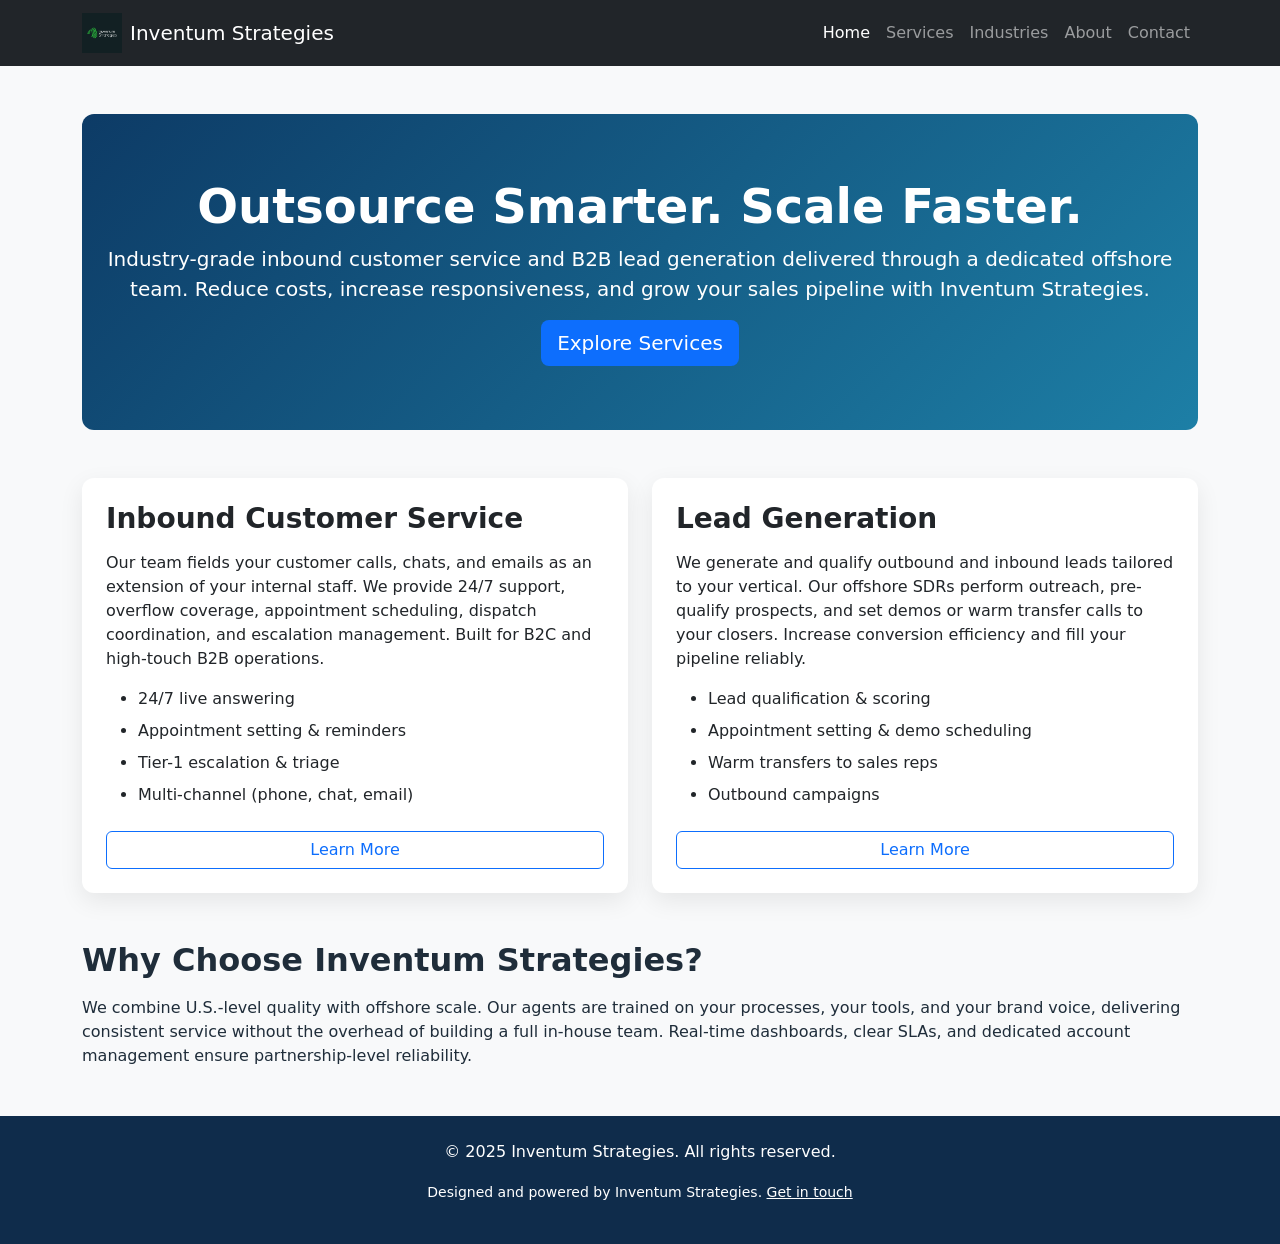
==== index.html @ a3165004 "Add files via upload" ====
<!DOCTYPE html>
<html lang="en">
<head>
<meta charset="UTF-8"/>
<meta name="viewport" content="width=device-width,initial-scale=1"/>
<title>Home – Inventum Strategies</title>
<link rel="icon" href="assets/images/logo.png" />
<link href="https://cdn.jsdelivr.net/npm/bootstrap@5.3.2/dist/css/bootstrap.min.css" rel="stylesheet">
<link rel="stylesheet" href="css/styles.css"/>
</head>
<body>
<nav class="navbar navbar-expand-lg navbar-dark bg-dark">
  <div class="container">
    <a class="navbar-brand d-flex align-items-center" href="index.html">
      <img src="assets/images/logo.png" alt="Inventum Strategies Logo" style="height:40px; margin-right:8px;"/>
      Inventum Strategies
    </a>
    <button class="navbar-toggler" type="button" data-bs-toggle="collapse" data-bs-target="#navmenu">
      <span class="navbar-toggler-icon"></span>
    </button>
    <div class="collapse navbar-collapse" id="navmenu">
      <ul class="navbar-nav ms-auto">
        <li class="nav-item"><a class="nav-link active" href="index.html">Home</a></li>
        <li class="nav-item"><a class="nav-link" href="services.html">Services</a></li>
        <li class="nav-item"><a class="nav-link" href="industries.html">Industries</a></li>
        <li class="nav-item"><a class="nav-link" href="about.html">About</a></li>
        <li class="nav-item"><a class="nav-link" href="contact.html">Contact</a></li>
      </ul>
    </div>
  </div>
</nav>
<div class="container my-5">

<div class="hero text-center mb-5">
  <h1 class="display-5 fw-bold">Outsource Smarter. Scale Faster.</h1>
  <p class="lead">Industry-grade inbound customer service and B2B lead generation delivered through a dedicated offshore team. Reduce costs, increase responsiveness, and grow your sales pipeline with Inventum Strategies.</p>
  <a href="services.html" class="btn btn-primary btn-lg">Explore Services</a>
</div>

<div class="row gy-4">
  <div class="col-md-6">
    <div class="card p-4">
      <h3 class="section-title">Inbound Customer Service</h3>
      <p>Our team fields your customer calls, chats, and emails as an extension of your internal staff. We provide 24/7 support, overflow coverage, appointment scheduling, dispatch coordination, and escalation management. Built for B2C and high-touch B2B operations.</p>
      <ul class="service-list">
        <li>24/7 live answering</li>
        <li>Appointment setting & reminders</li>
        <li>Tier-1 escalation & triage</li>
        <li>Multi-channel (phone, chat, email)</li>
      </ul>
      <a href="services.html#customer-service" class="btn btn-outline-primary">Learn More</a>
    </div>
  </div>
  <div class="col-md-6">
    <div class="card p-4">
      <h3 class="section-title">Lead Generation</h3>
      <p>We generate and qualify outbound and inbound leads tailored to your vertical. Our offshore SDRs perform outreach, pre-qualify prospects, and set demos or warm transfer calls to your closers. Increase conversion efficiency and fill your pipeline reliably.</p>
      <ul class="service-list">
        <li>Lead qualification & scoring</li>
        <li>Appointment setting & demo scheduling</li>
        <li>Warm transfers to sales reps</li>
        <li>Outbound campaigns</li>
      </ul>
      <a href="services.html#lead-gen" class="btn btn-outline-primary">Learn More</a>
    </div>
  </div>
</div>

<div class="my-5">
  <h2 class="section-title">Why Choose Inventum Strategies?</h2>
  <p>We combine U.S.-level quality with offshore scale. Our agents are trained on your processes, your tools, and your brand voice, delivering consistent service without the overhead of building a full in-house team. Real-time dashboards, clear SLAs, and dedicated account management ensure partnership-level reliability.</p>
</div>

</div>
<footer class="py-4 mt-5">
  <div class="container text-center">
    <p>&copy; 2025 Inventum Strategies. All rights reserved.</p>
    <p><small>Designed and powered by Inventum Strategies. <a href="contact.html" style="color:#fff; text-decoration:underline;">Get in touch</a></small></p>
  </div>
</footer>
<script src="https://cdn.jsdelivr.net/npm/bootstrap@5.3.2/dist/js/bootstrap.bundle.min.js"></script>
</body>
</html>
---- css/styles.css ----
/* styles.css */
body {
    font-family: system-ui,-apple-system,BlinkMacSystemFont,"Segoe UI",Roboto,"Helvetica Neue",Arial,sans-serif;
    line-height:1.5;
    background-color:#f8f9fa;
    color:#1f2d3a;
    margin-top:0;
}
.navbar-brand img {
    height: 40px;
}
.hero {
    background: linear-gradient(135deg,#0d3b66,#1d7fa6);
    color:white;
    padding:4rem 1rem;
    border-radius:12px;
}
.section-title {
    margin-bottom:1rem;
    font-weight:600;
}
.card {
    border:none;
    box-shadow:0 8px 25px rgba(0,0,0,0.08);
    border-radius:12px;
}
footer {
    background:#0f2c4b;
    color:#fff;
}
.btn-primary {
    background-color:#0d6efd;
    border:none;
}
.service-list li {
    margin-bottom:0.5rem;
}
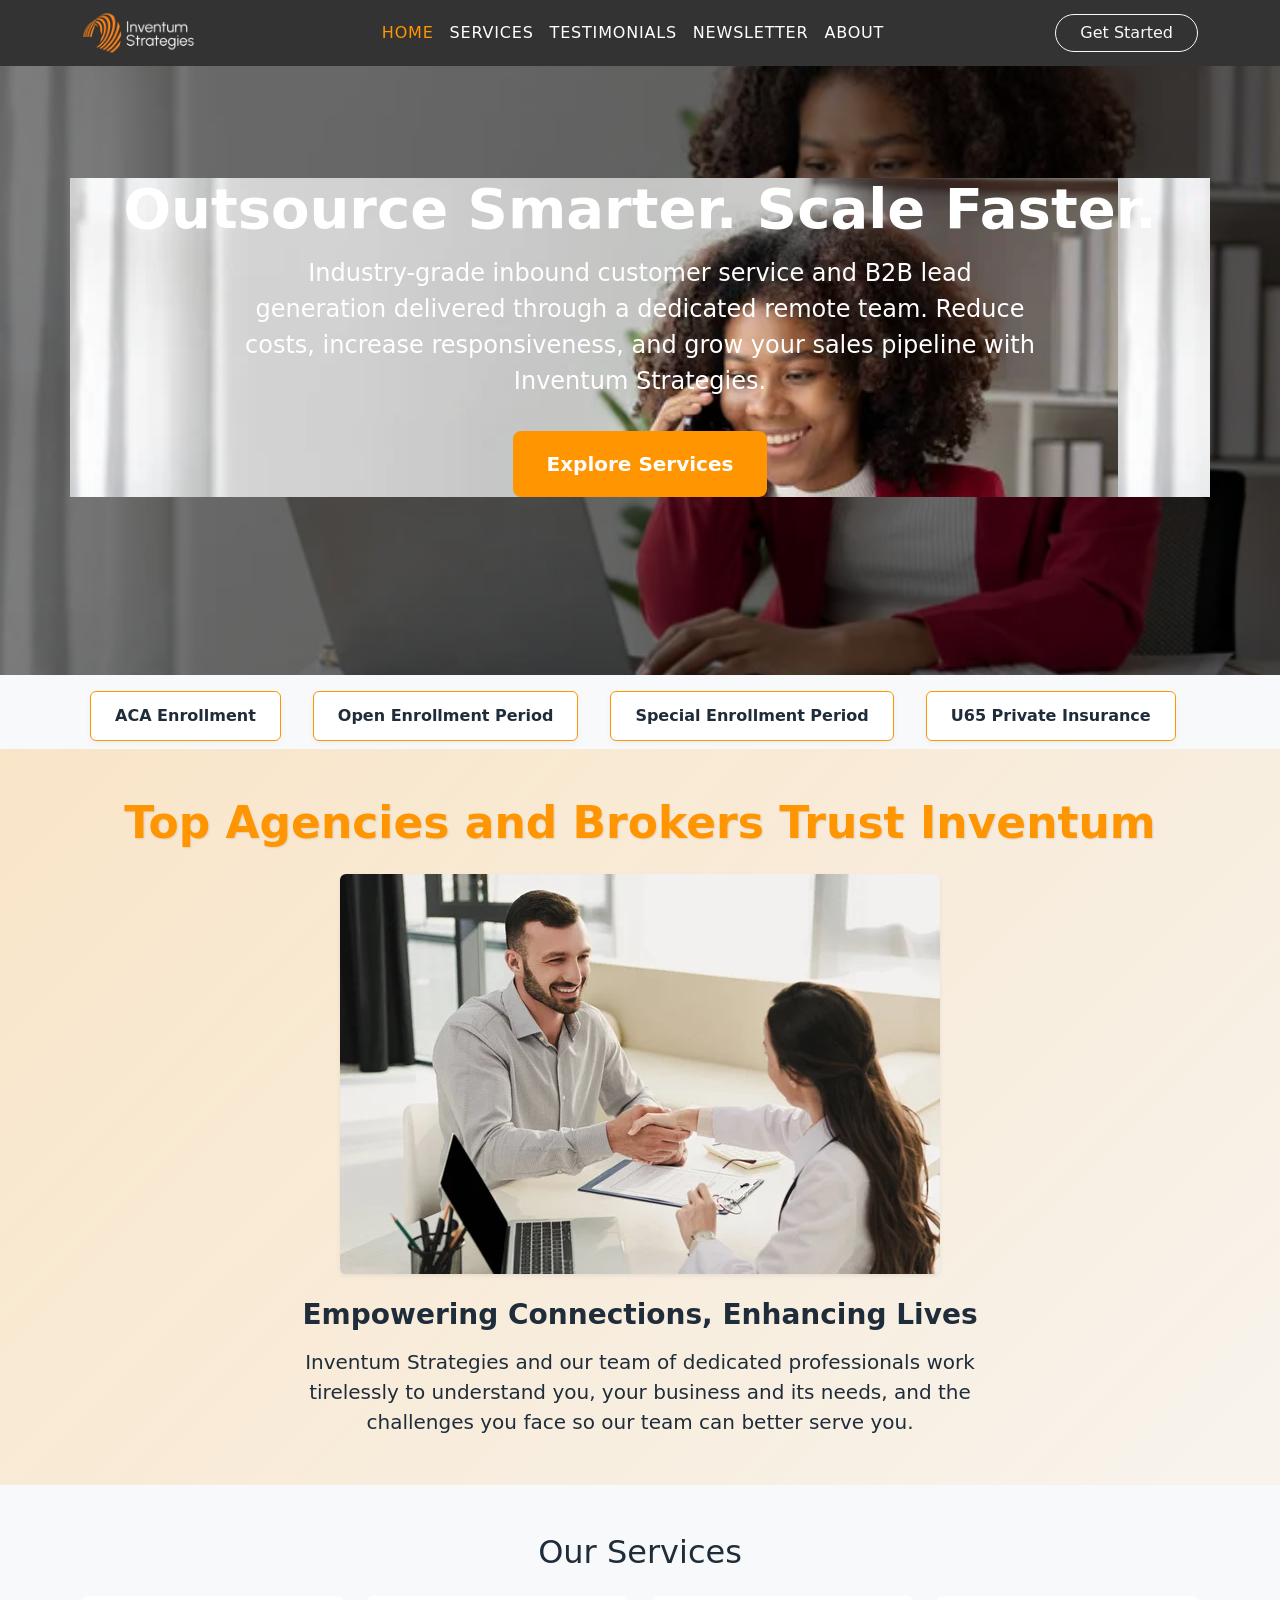
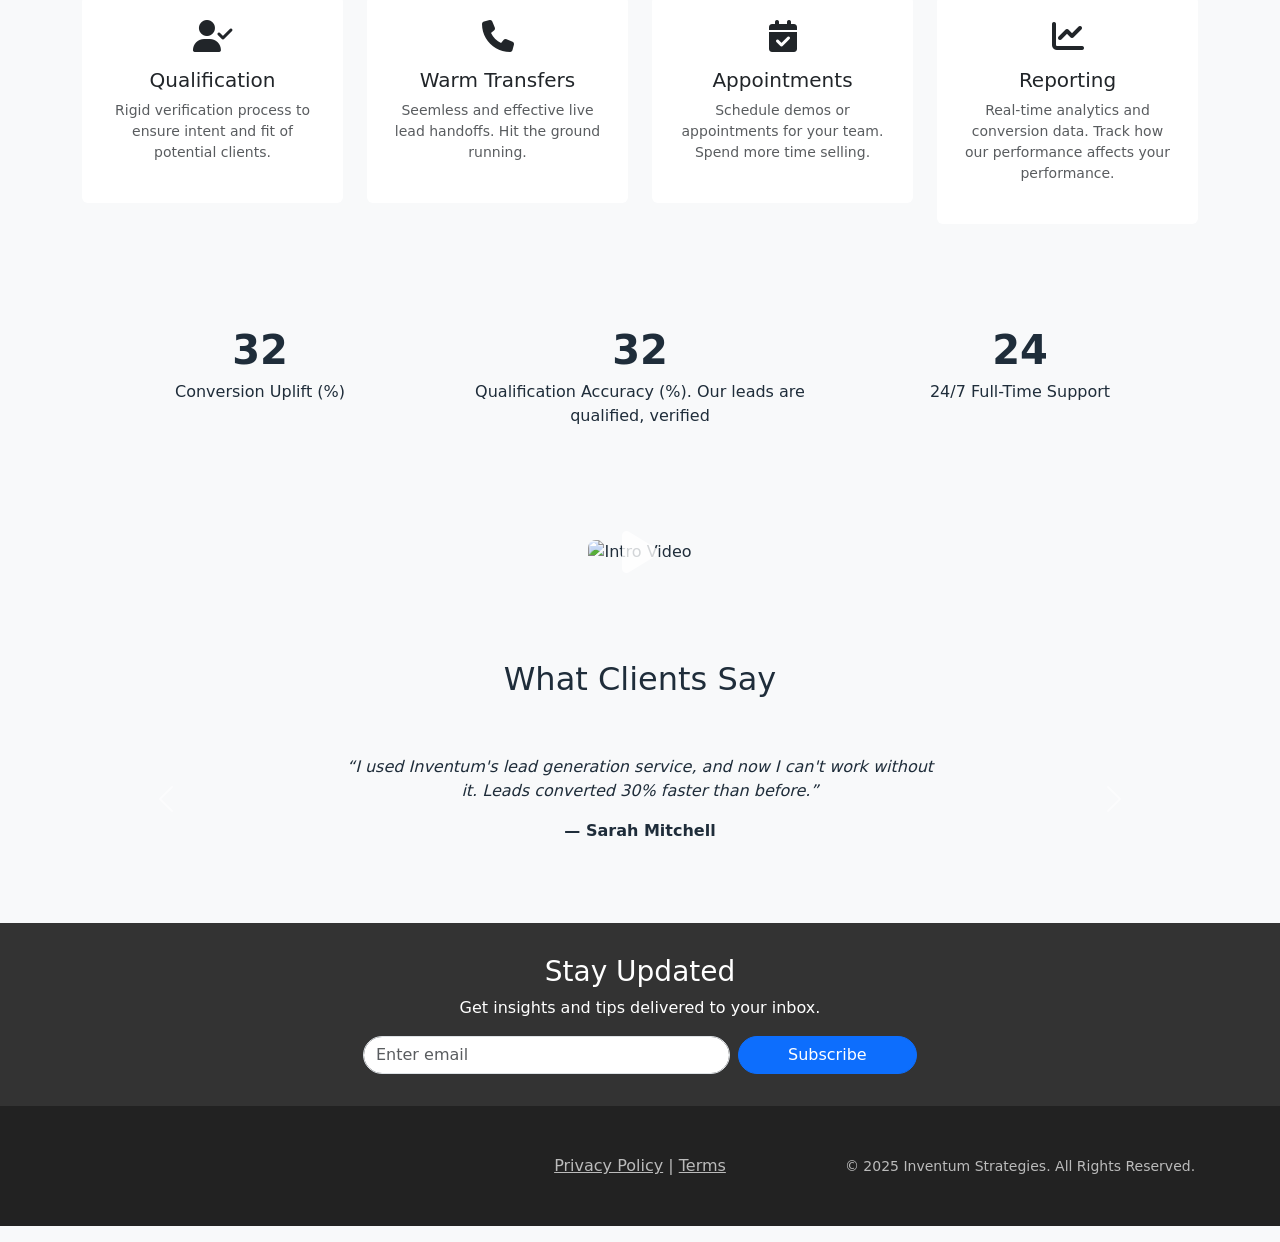
==== commit 80f9fece: "Add files via upload" ====
--- a/index.html
+++ b/index.html
@@ -1,83 +1,358 @@
 <!DOCTYPE html>
 <html lang="en">
 <head>
-<meta charset="UTF-8"/>
-<meta name="viewport" content="width=device-width,initial-scale=1"/>
-<title>Home – Inventum Strategies</title>
-<link rel="icon" href="assets/images/logo.png" />
-<link href="https://cdn.jsdelivr.net/npm/bootstrap@5.3.2/dist/css/bootstrap.min.css" rel="stylesheet">
-<link rel="stylesheet" href="css/styles.css"/>
+  <meta charset="UTF-8"/>
+  <meta name="viewport" content="width=device-width, initial-scale=1"/>
+  <title>Home – Inventum Strategies</title>
+  <link rel="icon" href="assets/images/logo.png" />
+  <!-- Bootstrap CSS -->
+  <link href="https://cdn.jsdelivr.net/npm/bootstrap@5.3.2/dist/css/bootstrap.min.css" rel="stylesheet" />
+  <!-- AOS for scroll animations -->
+  <link href="https://unpkg.com/aos@2.3.4/dist/aos.css" rel="stylesheet" />
+  <!-- FontAwesome for icons -->
+  <link href="https://cdnjs.cloudflare.com/ajax/libs/font-awesome/6.4.0/css/all.min.css" rel="stylesheet" />
+  <style>
+    /* Ticker Tape Styles */
+    #ticker { background: var(--light-gray); }
+    .ticker-container {
+      display: flex;
+      gap: 1rem;
+      overflow-x: auto;
+      scroll-behavior: smooth;
+      padding-bottom: .5rem;
+      -webkit-overflow-scrolling: touch;
+    }
+    .ticker-container::-webkit-scrollbar { display: none; }
+    .ticker-item {
+      flex: 0 0 auto;
+      background: #fff;
+      color: var(--text-dark);
+      border: 1px solid var(--primary-orange);
+      border-radius: 6px;
+      padding: .75rem 1.5rem;
+      font-weight: 600;
+      white-space: nowrap;
+      box-shadow: 0 2px 6px rgba(0,0,0,0.05);
+    }
+    :root {
+      --primary-orange: #ff9500;
+      --dark-gray: #333333;
+      --light-gray: #f8f9fa;
+      --text-dark: #1f2d3a;
+    }
+    body { font-family: system-ui, sans-serif; color: var(--text-dark); scroll-behavior: smooth; }
+    /* Navbar */
+    .navbar { background: var(--dark-gray); }
+    .nav-link { color: #fff !important; text-transform: uppercase; letter-spacing: .05em; }
+    .nav-link.active, .nav-link:hover { color: var(--primary-orange) !important; }
+    /* Offcanvas overrides */
+    .offcanvas { width: 250px; }
+    /* Hero */
+    .hero {
+      position: relative;
+      background: url('/assets/images/hero-banner.png') center/cover no-repeat;
+      height: 75vh;
+      display: flex;
+      flex-direction: column;
+      justify-content: center;
+      align-items: center;
+      color: hsl(0, 0%, 100%);
+    }
+    .hero::before{
+      content:'';
+      position: absolute;
+      inset: 0;
+      background: rgba(0,0,0,0.28)
+    }
+    @media(maxw-wideth: 576px) {
+      .hero{background-position: 40% center; height: 65hvh;}
+    }
+    .hero h1 {
+      font-size: 4rem;
+      font-weight: 800;
+      line-height: 1.1;
+      margin-bottom: 1rem;
+    }
+    .hero p {
+      font-size: 1.5rem;
+      font-weight: 500;
+      max-width: 800px;
+      margin: 0 auto 2rem;
+    }
+    .btn-hero {
+      background: var(--primary-orange);
+      color: #fff;
+      border: 2px solid var(--primary-orange);
+      border-radius: 8px;
+      padding: 1rem 1.5rem;  /* reduced horizontal padding */
+      font-size: 1.25rem;
+      font-weight: 600;
+      text-decoration: none;
+      display: inline-block;
+      transition: background .2s ease, transform .2s ease;
+    }
+    .btn-hero:hover {
+      background: #ffb347; /* a brighter orange tint for hover */
+      transform: scale(1.05);
+    }
+    .btn-hero:hover {
+      background: #ffb347; /* a brighter orange tint for hover */
+      transform: scale(1.05);
+    }
+    .btn-hero:hover {
+      background: rgba(255,149,0,0.4);
+    }
+    .hero::before { content:''; position:absolute; inset:0; background:rgba(0,0,0,0.5); }
+    .hero-content { position: relative; text-align: center; background:url('/assets/images/hero-banner.png')}
+    .hero h1 {
+      font-size: 3.5rem;
+      font-weight: 800;
+      line-height: 1.1;
+      margin-bottom: 1rem;
+    }
+    .hero p {
+      font-size: 1.5rem;
+      font-weight: 500;
+      max-width: 800px;
+      margin: 0 auto 2rem;
+    }
+    .btn-primary, .btn-outline-light { border-radius:50px; padding: .38rem 1.5rem; }
+    /* Top Agencies Trust */
+    #trust { background: linear-gradient(135deg, rgba(255,149,0,0.2), rgba(255,149,0,0.05)); position: relative; overflow: hidden; }
+    #trust h2 { color: var(--primary-orange); font-size: 2.75rem; font-weight: 700; margin-bottom: 2rem; text-shadow: 1px 1px 2px rgba(0,0,0,0.1); }
+    #trust .trust-placeholder { width: 100%; height: 25vh; background: rgba(255,149,0,0.05); border: 2px dashed var(--primary-orange); border-radius: 8px; }
+    /* Services */
+    .services .card { border:none; transition: transform .3s, box-shadow .3s; }
+    .services .card:hover { transform:translateY(-10px); box-shadow:0 10px 30px rgba(0,0,0,0.1); }
+    /* Counters */
+    .stats { background: var(--light-gray); padding:3rem 0; }
+    .stats .counter { font-size:2.5rem; font-weight:700; }
+    /* Video section */
+    .video-thumb { position: relative; cursor: pointer; }
+    .video-thumb img { width:100%; border-radius:.5rem; }
+    .video-thumb .play-btn { position: absolute; top:50%; left:50%; transform:translate(-50%,-50%); font-size:3rem; color:#fff; opacity:0.8; }
+    /* Testimonials */
+    .carousel-item { padding:2rem; }
+    .testimonial p { font-style:italic; }
+    .testimonial .author { font-weight:600; margin-top:1rem; }
+    /* Back to top */
+    #backToTop { position:fixed; bottom:2rem; right:2rem; display:none; background:var(--primary-orange); color:#fff; border:none; border-radius:50%; width:3rem; height:3rem; align-items:center; justify-content:center; z-index:1000; }
+    /* Newsletter */
+    .newsletter { background: var(--dark-gray); color:#fff; padding:2rem 0; }
+    .newsletter input { border-radius:50px; }
+    .newsletter .btn { border-radius:50px; }
+    /* Footer */
+    footer { background:#222; color:#bbb; padding:2rem 0; }
+    footer a { color:#bbb; }
+    /* Get Started CTA button styling */
+    .btn-cta {
+      background: var(--primary-orange);
+      color: #fff !important;
+      border: 2px solid var(--primary-orange);
+      border-radius: 8px;
+      padding: .65rem 1.05rem;  /* reduced horizontal padding */
+      font-size: 1.25rem;
+      font-weight: 600;
+      transition: background .2s ease, transform .2s ease;
+    }
+    .btn-cta:hover {
+      background: #ffb347;
+      transform: scale(1.05);
+    }
+    .btn-cta:hover {
+      background: #ffb347;
+      transform: scale(1.05);
+    }
+    /* Trust image: big, centered, responsive */
+    .trust-img{
+      max-width: 1100px; /* tweak as you like */
+      border-radius: .5rem;
+      box-shadow: 0 6px 24px rgba(0,0,0,.08);
+    }
+</style>
 </head>
 <body>
-<nav class="navbar navbar-expand-lg navbar-dark bg-dark">
+  <!-- Navbar + Offcanvas -->
+  <nav class="navbar navbar-expand-lg navbar-dark fixed-top">
+    <div class="container">
+      <a class="navbar-brand" href="#"><img src="assets/images/logo.png" height="40" alt="Inventum"/></a>
+      <button class="navbar-toggler" type="button" data-bs-toggle="offcanvas" data-bs-target="#offcanvasNav"><span class="navbar-toggler-icon"></span></button>
+      <div class="collapse navbar-collapse">
+        <ul class="navbar-nav mx-auto">
+          <li class="nav-item"><a class="nav-link active" href="index.html">Home</a></li>
+          <li class="nav-item"><a class="nav-link" href="services.html">Services</a></li>
+          <li class="nav-item"><a class="nav-link" href="testimonials.html">Testimonials</a></li>
+          <li class="nav-item"><a class="nav-link" href="newsletter.html">Newsletter</a></li>
+          <li class="nav-item"><a class="nav-link" href="about.html">About</a></li>
+        </ul>
+        <button class="btn btn-outline-light rounded-pill px-4" data-bs-toggle="modal" data-bs-target="#bookCallModal">Get Started</button>
+      </div>
+    </div>
+  </nav>
+  <div class="offcanvas offcanvas-start text-bg-dark" tabindex="-1" id="offcanvasNav"><div class="offcanvas-header"><h5 class="offcanvas-title">Menu</h5><button type="button" class="btn-close btn-close-white" data-bs-dismiss="offcanvas"></button></div><div class="offcanvas-body"><ul class="navbar-nav"><li class="nav-item"><a class="nav-link" href="#hero">Home</a></li><li class="nav-item"><a class="nav-link" href="#services">Services</a></li><li class="nav-item"><a class="nav-link" href="#stats">Stats</a></li><li class="nav-item"><a class="nav-link" href="#video">Video</a></li><li class="nav-item"><a class="nav-link" href="#testimonials">Testimonials</a></li><li class="nav-item"><a class="nav-link" href="#newsletter">Newsletter</a></li></ul></div></div>
+  <div class="modal fade" id="bookCallModal" tabindex="-1"><div class="modal-dialog modal-lg modal-dialog-centered"><div class="modal-content"><form><div class="modal-header border-0"><h5 class="modal-title">Get Started</h5><button type="button" class="btn-close" data-bs-dismiss="modal"></button></div><div class="modal-body"><div class="row g-3"><div class="col-md-6"><input type="text" class="form-control" placeholder="First Name" required /></div><div class="col-md-6"><input type="text" class="form-control" placeholder="Last Name" required /></div><div class="col-md-6"><input type="email" class="form-control" placeholder="Business Email" required /></div><div class="col-md-6"><input type="tel" class="form-control" placeholder="Phone" /></div><div class="col-md-6"><input type="text" class="form-control" placeholder="Agency Name" required /></div><div class="col-md-6"><input type="text" class="form-control" placeholder="License State(s)" required /></div><div class="col-md-6"><input type="text" class="form-control" placeholder="Specialties" required /></div><div class="col-md-6"><select class="form-select" required><option disabled selected>Monthly Budget</option><option>$0–$5,000</option><option>$5,000–$15,000</option><option>$15,000+</option></select></div></div></div><div class="modal-footer border-0"><button type="submit" class="btn btn-primary">Submit</button></div></form></div></div></div>
+
+  <!-- Hero -->
+  <section id="hero" class="hero" data-aos="fade-in">
+    <div class="container hero-content text-center">
+      
+      <h1 class="display-5 fw-bold">Outsource Smarter. Scale Faster.</h1>
+      <p class="lead">Industry-grade inbound customer service and B2B lead generation delivered through a dedicated remote team. Reduce costs, increase responsiveness, and grow your sales pipeline with Inventum Strategies.</p>
+      <a href="services.html" class="btn btn-hero btn-lg" style="font-size:1.25rem; padding:1rem 2rem;">Explore Services</a>
+        </div>
+  </section>
+    <!-- Ticker Tape Section -->
+  <section id="ticker" class="py-3 bg-light" data-aos="fade-up">
+    <div class="container overflow-hidden">
+      <div class="ticker-container d-flex align-items-center">
+        <!-- Repeat each ticker-item for insurance lines -->
+        <div class="ticker-item mx-2">ACA Enrollment</div>
+        <div class="ticker-item mx-2">Open Enrollment Period</div>
+        <div class="ticker-item mx-2">Special Enrollment Period</div>
+        <div class="ticker-item mx-2">U65 Private Insurance</div>
+        <div class="ticker-item mx-2">Supplemental Plans</div>
+      </div>
+    </div>
+<section id="trust" class="py-5" data-aos="fade-up">
   <div class="container">
-    <a class="navbar-brand d-flex align-items-center" href="index.html">
-      <img src="assets/images/logo.png" alt="Inventum Strategies Logo" style="height:40px; margin-right:8px;"/>
-      Inventum Strategies
-    </a>
-    <button class="navbar-toggler" type="button" data-bs-toggle="collapse" data-bs-target="#navmenu">
-      <span class="navbar-toggler-icon"></span>
-    </button>
-    <div class="collapse navbar-collapse" id="navmenu">
-      <ul class="navbar-nav ms-auto">
-        <li class="nav-item"><a class="nav-link active" href="index.html">Home</a></li>
-        <li class="nav-item"><a class="nav-link" href="services.html">Services</a></li>
-        <li class="nav-item"><a class="nav-link" href="industries.html">Industries</a></li>
-        <li class="nav-item"><a class="nav-link" href="about.html">About</a></li>
-        <li class="nav-item"><a class="nav-link" href="contact.html">Contact</a></li>
-      </ul>
+    <h2 class="text-center mb-4">Top Agencies and Brokers Trust Inventum</h2>
+
+    <!-- Image row -->
+    <div class="row justify-content-center">
+      <div class="col-lg-10">
+        <img
+          src="assets/images/insurance.jpg"
+          class="img-fluid d-block mx-auto rounded shadow-sm"
+          alt="Insurance partners and coverage lines"
+          loading="lazy"
+        />
+      </div>
+    </div>
+
+    <!-- Centered blurb row -->
+    <div class="row justify-content-center mt-4">
+      <div class="col-xl-8 col-lg-9 text-center">
+        <h3 class="fw-semibold mb-3">Empowering Connections, Enhancing Lives</h3>
+        <p class="lead mb-0">
+          Inventum Strategies and our team of dedicated professionals work tirelessly to understand you,
+          your business and its needs, and the challenges you face so our team can better serve you.
+        </p>
+      </div>
     </div>
   </div>
-</nav>
-<div class="container my-5">
-
-<div class="hero text-center mb-5">
-  <h1 class="display-5 fw-bold">Outsource Smarter. Scale Faster.</h1>
-  <p class="lead">Industry-grade inbound customer service and B2B lead generation delivered through a dedicated offshore team. Reduce costs, increase responsiveness, and grow your sales pipeline with Inventum Strategies.</p>
-  <a href="services.html" class="btn btn-primary btn-lg">Explore Services</a>
-</div>
-
-<div class="row gy-4">
-  <div class="col-md-6">
-    <div class="card p-4">
-      <h3 class="section-title">Inbound Customer Service</h3>
-      <p>Our team fields your customer calls, chats, and emails as an extension of your internal staff. We provide 24/7 support, overflow coverage, appointment scheduling, dispatch coordination, and escalation management. Built for B2C and high-touch B2B operations.</p>
-      <ul class="service-list">
-        <li>24/7 live answering</li>
-        <li>Appointment setting & reminders</li>
-        <li>Tier-1 escalation & triage</li>
-        <li>Multi-channel (phone, chat, email)</li>
-      </ul>
-      <a href="services.html#customer-service" class="btn btn-outline-primary">Learn More</a>
-    </div>
-  </div>
-  <div class="col-md-6">
-    <div class="card p-4">
-      <h3 class="section-title">Lead Generation</h3>
-      <p>We generate and qualify outbound and inbound leads tailored to your vertical. Our offshore SDRs perform outreach, pre-qualify prospects, and set demos or warm transfer calls to your closers. Increase conversion efficiency and fill your pipeline reliably.</p>
-      <ul class="service-list">
-        <li>Lead qualification & scoring</li>
-        <li>Appointment setting & demo scheduling</li>
-        <li>Warm transfers to sales reps</li>
-        <li>Outbound campaigns</li>
-      </ul>
-      <a href="services.html#lead-gen" class="btn btn-outline-primary">Learn More</a>
-    </div>
-  </div>
-</div>
-
-<div class="my-5">
-  <h2 class="section-title">Why Choose Inventum Strategies?</h2>
-  <p>We combine U.S.-level quality with offshore scale. Our agents are trained on your processes, your tools, and your brand voice, delivering consistent service without the overhead of building a full in-house team. Real-time dashboards, clear SLAs, and dedicated account management ensure partnership-level reliability.</p>
-</div>
-
-</div>
-<footer class="py-4 mt-5">
-  <div class="container text-center">
-    <p>&copy; 2025 Inventum Strategies. All rights reserved.</p>
-    <p><small>Designed and powered by Inventum Strategies. <a href="contact.html" style="color:#fff; text-decoration:underline;">Get in touch</a></small></p>
-  </div>
-</footer>
-<script src="https://cdn.jsdelivr.net/npm/bootstrap@5.3.2/dist/js/bootstrap.bundle.min.js"></script>
+</section>
+
+  <section id="services" class="py-5 services">
+    <div class="container">
+      <h2 class="text-center mb-4" data-aos="fade-up">Our Services</h2>
+      <div class="row g-4">
+        <div class="col-md-3" data-aos="fade-up" data-aos-delay="100"><div class="card p-4 text-center"><i class="fas fa-user-check fa-2x mb-3 icon"></i><h5>Qualification</h5><p class="small text-muted">Rigid verification process to ensure intent and fit of potential clients.</p></div></div>
+        <div class="col-md-3" data-aos="fade-up" data-aos-delay="200"><div class="card p-4 text-center"><i class="fas fa-phone fa-2x mb-3 icon"></i><h5>Warm Transfers</h5><p class="small text-muted">Seemless and effective live lead handoffs. Hit the ground running.</p></div></div>
+        <div class="col-md-3" data-aos="fade-up" data-aos-delay="300"><div class="card p-4 text-center"><i class="fas fa-calendar-check fa-2x mb-3 icon"></i><h5>Appointments</h5><p class="small text-muted">Schedule demos or appointments for your team. Spend more time selling.</p></div></div>
+        <div class="col-md-3" data-aos="fade-up" data-aos-delay="400"><div class="card p-4 text-center"><i class="fas fa-chart-line fa-2x mb-3 icon"></i><h5>Reporting</h5><p class="small text-muted">Real-time analytics and conversion data. Track how our performance affects your performance.</p></div></div>
+      </div>
+    </div>
+  </section>
+
+  <!-- Stats Counter -->
+  <section id="stats" class="stats" data-aos="fade-up">
+    <div class="container text-center">
+      <div class="row">
+        <div class="col-md-4"><div class="counter" data-count="35">0</div><p>Conversion Uplift (%)</p></div>
+        <div class="col-md-4"><div class="counter" data-count="90">0</div><p>Qualification Accuracy (%). Our leads are qualified, verified</p></div>
+        <div class="col-md-4"><div class="counter" data-count="24">0</div><p>24/7 Full-Time Support</p></div>
+      </div>
+    </div>
+  </section>
+
+  <!-- Video Lightbox -->
+  <section id="video" class="py-5 text-center" data-aos="zoom-in">
+    <div class="container">
+      <div class="video-thumb mx-auto" style="max-width:600px;" data-bs-toggle="modal" data-bs-target="#videoModal">
+        <img src="/assets/images/video-thumb.jpg" alt="Intro Video" /> <!-- STOCK IMAGE: video-thumb.jpg -->
+        <i class="fas fa-play play-btn"></i>
+      </div>
+    </div>
+  </section>
+
+  <!-- Video Modal -->
+  <div class="modal fade" id="videoModal" tabindex="-1"><div class="modal-dialog modal-xl modal-dialog-centered"><div class="modal-content bg-transparent border-0"><div class="modal-body p-0"><div class="ratio ratio-16x9"><iframe src="https://www.youtube.com/embed/VIDEO_ID?autoplay=1" allowfullscreen></iframe></div></div></div></div></div>
+
+  <!-- Testimonials -->
+  <section id="testimonials" class="py-5 bg-light" data-aos="fade-up">
+    <div class="container text-center">
+      <h2 class="mb-4">What Clients Say</h2>
+      <div id="testimonialCarousel" class="carousel slide" data-bs-ride="carousel">
+        <div class="carousel-inner">
+          <div class="carousel-item active"><div class="testimonial mx-auto" style="max-width:600px;"><p>“I used Inventum's lead generation service, and now I can't work without it. Leads converted 30% faster than before.”</p><div class="author">— Sarah Mitchell</div></div></div>
+          <div class="carousel-item"><div class="testimonial mx-auto" style="max-width:600px;"><p>“I worked with Ali on a number of different leads, on every one the handoff was seamless, which meant more time closing for me.”</p><div class="author">— James Ortiz</div></div></div>
+          <div class="carousel-item"><div class="testimonial mx-auto" style="max-width:600px;"><p>“Inventum's services were as-advertised, I was pleased with the data transparency and integrity. Insightful dashboards for improved performance.”</p><div class="author">— Tanya Brooks</div></div></div>
+        </div>
+        <button class="carousel-control-prev" type="button" data-bs-target="#testimonialCarousel" data-bs-slide="prev"><span class="carousel-control-prev-icon"></span></button>
+        <button class="carousel-control-next" type="button" data-bs-target="#testimonialCarousel" data-bs-slide="next"><span class="carousel-control-next-icon"></span></button>
+      </div>
+    </div>
+  </section>
+
+  <!-- Newsletter Signup -->
+  <section id="newsletter" class="newsletter text-center" data-aos="fade-in">
+    <div class="container">
+      <h3>Stay Updated</h3>
+      <p>Get insights and tips delivered to your inbox.</p>
+      <form class="row g-2 justify-content-center">
+        <div class="col-md-4"><input type="email" class="form-control" placeholder="Enter email" required /></div>
+        <div class="col-md-2"><button class="btn btn-primary w-100" type="submit">Subscribe</button></div>
+      </form>
+    </div>
+  </section>
+
+  <!-- Back to Top -->
+  <button id="backToTop" aria-label="Back to top"><i class="fas fa-chevron-up"></i></button>
+
+  <!-- Footer -->
+  <footer>
+    <div class="container text-center">
+      <div class="row py-3">
+        <div class="col-md-4"><img src="assets/images/logo-white.png" alt="" height="30" /></div>
+        <div class="col-md-4"><a href="#">Privacy Policy</a> | <a href="#">Terms</a></div>
+        <div class="col-md-4"><small>&copy; 2025 Inventum Strategies. All Rights Reserved.</small></div>
+      </div>
+    </div>
+  </footer>
+
+  <!-- Book Call Modal -->
+  <div class="modal fade" id="bookCallModal" tabindex="-1"><div class="modal-dialog modal-lg modal-dialog-centered"><div class="modal-content"><form><div class="modal-header border-0"><h5 class="modal-title">Get Started</h5><button type="button" class="btn-close" data-bs-dismiss="modal"></button></div><div class="modal-body"><div class="row g-3"><div class="col-md-6"><input type="text" class="form-control" placeholder="First Name" required /></div><div class="col-md-6"><input type="text" class="form-control" placeholder="Last Name" required /></div><div class="col-md-6"><input type="email" class="form-control" placeholder="Business Email" required /></div><div class="col-md-6"><input type="tel" class="form-control" placeholder="Phone" /></div><div class="col-md-6"><input type="text" class="form-control" placeholder="Agency Name" required /></div><div class="col-md-6"><input type="text" class="form-control" placeholder="License State(s)" required /></div><div class="col-md-6"><input type="text" class="form-control" placeholder="Specialties" required /></div><div class="col-md-6"><select class="form-select" required><option disabled selected>Monthly Budget</option><option>$0–$5k</option><option>$5k–$15k</option><option>$15k+</option></select></div></div></div><div class="modal-footer border-0"><button type="submit" class="btn btn-primary">Submit</button></div></form></div></div></div>
+
+  <!-- Scripts -->
+  <script src="https://cdn.jsdelivr.net/npm/bootstrap@5.3.2/dist/js/bootstrap.bundle.min.js"></script>
+  <script src="https://unpkg.com/aos@2.3.4/dist/aos.js"></script>
+  <script>
+    AOS.init({ duration: 800, once: true });
+    // Counter animation
+    const counters = document.querySelectorAll('.counter');
+    const options = { root:null, threshold:0.5 };
+    const callback = (entries, observer) => {
+      entries.forEach(entry => {
+        if(entry.isIntersecting) {
+          const el = entry.target;
+          const countTo = +el.getAttribute('data-count');
+          let start = 0;
+          const step = Math.ceil(countTo / 100);
+          const interval = setInterval(() => {
+            start += step;
+            if(start >= countTo) { el.textContent = countTo; clearInterval(interval); }
+            else el.textContent = start;
+          }, 20);
+          observer.unobserve(el);
+        }
+      });
+    };
+    const observer = new IntersectionObserver(callback, options);
+    counters.forEach(c => observer.observe(c));
+    // Back to top
+    const btn = document.getElementById('backToTop');
+    window.addEventListener('scroll', () => { btn.style.display = window.scrollY > 400 ? 'flex' : 'none'; });
+    btn.addEventListener('click', () => window.scrollTo({ top:0, behavior:'smooth' }));
+  </script>
 </body>
 </html>
